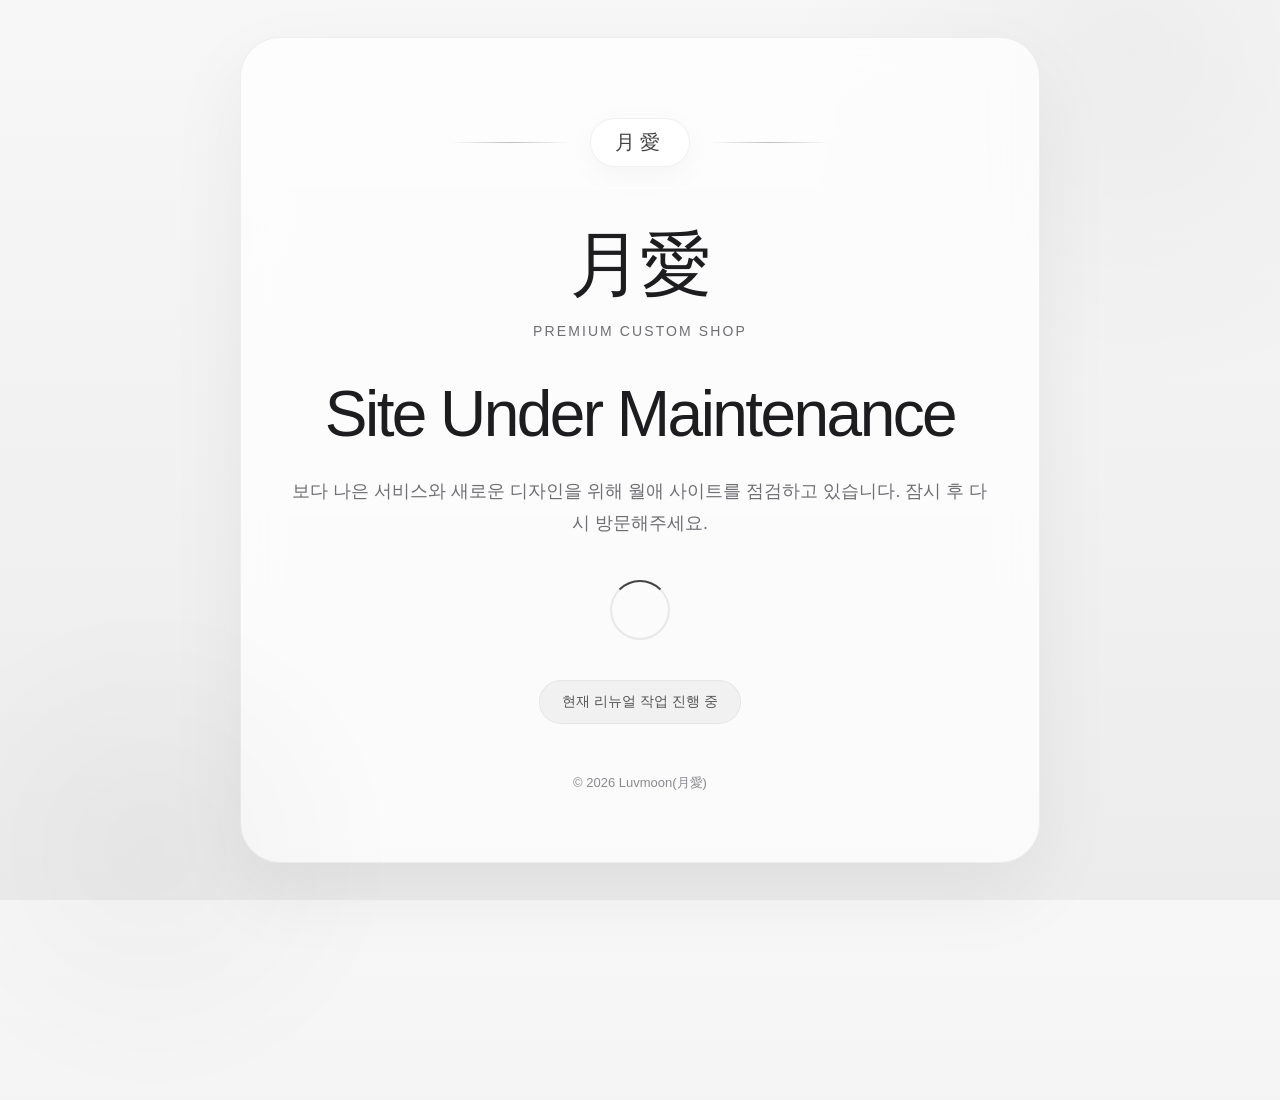
==== maintenance.html @ 5e8d940d "asd asd" ====
<!DOCTYPE html>

<html lang="ko">

<head>

    <meta charset="UTF-8">
    <meta name="viewport" content="width=device-width, initial-scale=1.0">

    <title>月愛 | Maintenance</title>

    <style>
        * {
            margin: 0;
            padding: 0;
            box-sizing: border-box;
        }



        body {

            min-height: 100vh;

            display: flex;
            justify-content: center;
            align-items: center;

            background:
                linear-gradient(180deg,
                    #f7f7f7 0%,
                    #ececec 100%);

            font-family:
                "Pretendard",
                "Noto Sans KR",
                sans-serif;

            overflow: hidden;
        }

        /* 배경 장식 */

        body::before {

            content: "";

            position: absolute;

            width: 700px;
            height: 700px;

            top: -300px;
            right: -200px;

            border-radius: 50%;

            background:
                radial-gradient(rgba(0, 0, 0, .04),
                    transparent 70%);
        }

        body::after {

            content: "";

            position: absolute;

            width: 500px;
            height: 500px;

            bottom: -200px;
            left: -100px;

            border-radius: 50%;

            background:
                radial-gradient(rgba(0, 0, 0, .03),
                    transparent 70%);
        }

        .card {

            position: relative;

            width: min(90%, 800px);

            background:
                rgba(255, 255, 255, .75);

            backdrop-filter: blur(20px);

            border:
                1px solid rgba(0, 0, 0, .06);

            border-radius: 40px;

            padding: 70px 50px;

            text-align: center;

            box-shadow:
                0 30px 80px rgba(0, 0, 0, .06);
        }


        .section-divider {

            display: flex;

            align-items: center;

            justify-content: center;

            gap: 20px;

            margin: 10px 100px 50px;
        }

        .section-divider .line {

            width: 120px;

            height: 1px;

            background:
                linear-gradient(90deg,
                    transparent,
                    rgba(0, 0, 0, .25),
                    transparent);
        }

        .section-divider .divider-text {

            font-size: 20px;

            font-weight: 300;

            letter-spacing: .25em;

            color: #444;

            padding: 10px 24px;

            border-radius: 999px;

            background:
                rgba(255, 255, 255, .7);

            backdrop-filter: blur(12px);

            border:
                1px solid rgba(0, 0, 0, .06);

            box-shadow:
                0 8px 30px rgba(0, 0, 0, .04);
        }

        .logo {

            font-size: 72px;

            font-weight: 300;

            color: #1d1d1f;

            margin-bottom: 10px;

            letter-spacing: -0.03em;
        }

        .sub {

            color: #6e6e73;

            font-size: 14px;

            letter-spacing: .15em;

            text-transform: uppercase;
        }

        .title {

            margin-top: 40px;

            font-size:
                clamp(36px, 5vw, 70px);

            font-weight: 250;

            color: #1d1d1f;

            letter-spacing: -0.04em;

            line-height: 1.1;
        }

        .desc {

            margin-top: 25px;

            color: #6e6e73;

            font-size: 18px;

            line-height: 1.8;
        }

        .notice {

            margin-top: 40px;

            display: inline-block;

            padding: 12px 22px;

            border-radius: 999px;

            background:
                rgba(0, 0, 0, .04);

            border:
                1px solid rgba(0, 0, 0, .05);

            color: #555;

            font-size: 14px;
        }

        .footer {

            margin-top: 50px;

            color: #8a8a8f;

            font-size: 13px;
        }

        .loader {

            width: 60px;
            height: 60px;

            margin: 40px auto 0;

            border-radius: 50%;

            border:
                2px solid rgba(0, 0, 0, .08);

            border-top-color: #444;

            animation:
                spin 1s linear infinite;
        }

        @keyframes spin {

            from {
                transform: rotate(0deg);
            }

            to {
                transform: rotate(360deg);
            }
        }

        @media(max-width:768px) {

            .card {

                padding: 50px 25px;

                border-radius: 28px;
            }

            .logo {

                font-size: 52px;
            }

            .desc {

                font-size: 15px;
            }
        }
    </style>

</head>

<body>


    <div class="card">

        <div class="section-divider">

            <span class="line"></span>

            <span class="divider-text">
                月愛
            </span>

            <span class="line"></span>

        </div>

        <div class="logo">
            月愛
        </div>

        <div class="sub">
            Premium Custom Shop
        </div>

        <h1 class="title">
            Site Under Maintenance
        </h1>

        <p class="desc">
            보다 나은 서비스와 새로운 디자인을 위해
            월애 사이트를 점검하고 있습니다.
            잠시 후 다시 방문해주세요.
        </p>

        <div class="loader"></div>

        <div class="notice">
            현재 리뉴얼 작업 진행 중
        </div>

        <div class="footer">
            © 2026 Luvmoon(月愛)
        </div>

    </div>

</body>

</html>
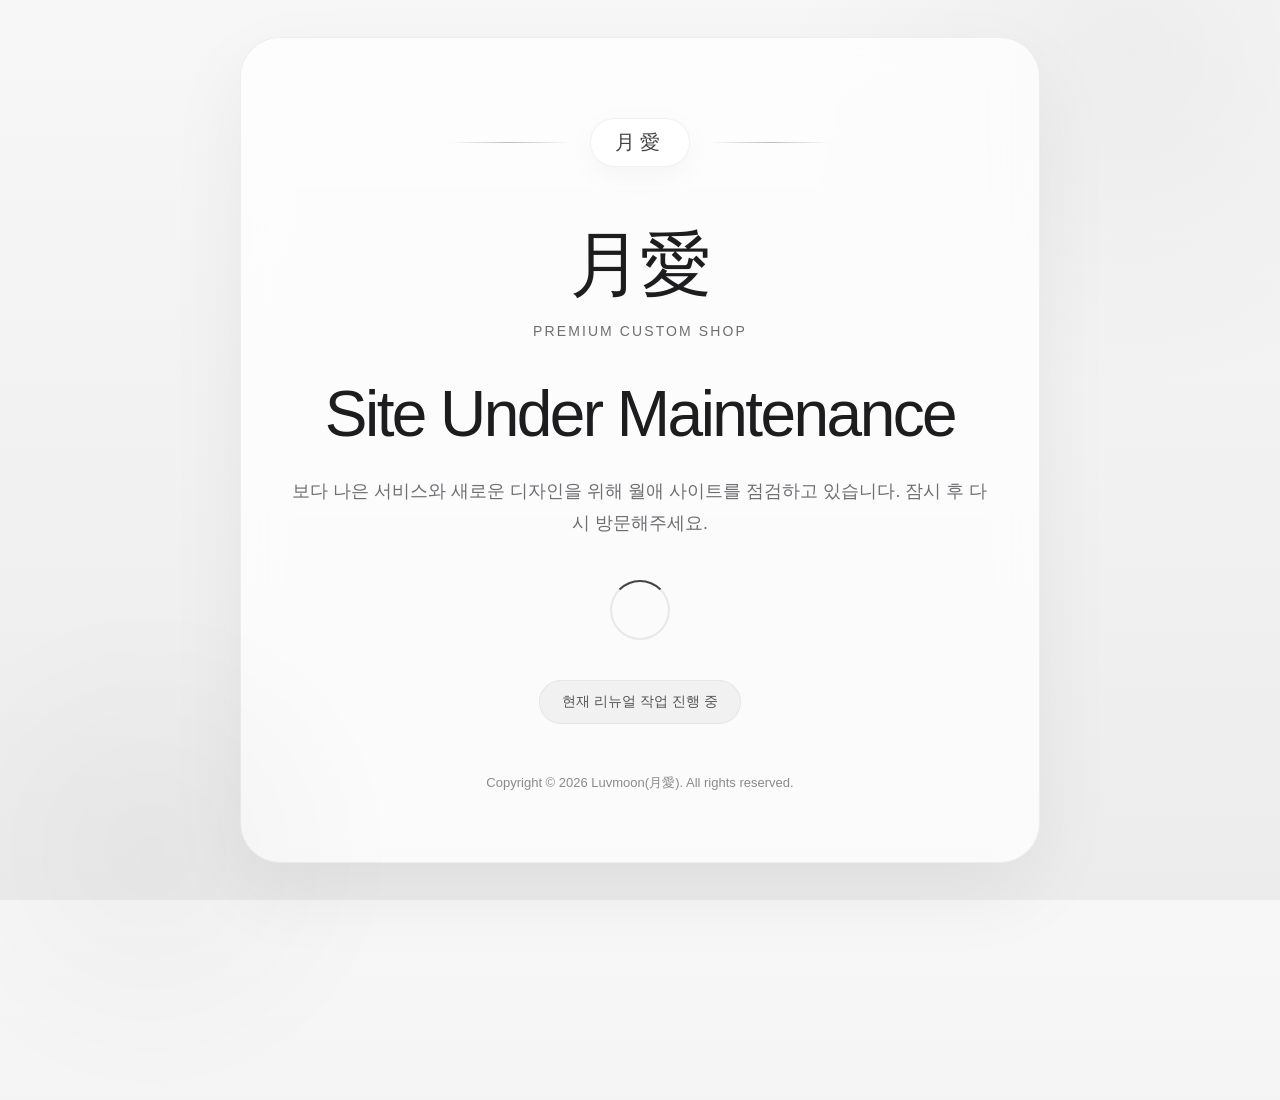
==== commit 4f5fe2e7: "asd asd" ====
--- a/maintenance.html
+++ b/maintenance.html
@@ -331,7 +331,7 @@
         </div>
 
         <div class="footer">
-            © 2026 Luvmoon(月愛)
+            Copyright © 2026 Luvmoon(月愛). All rights reserved.
         </div>
 
     </div>
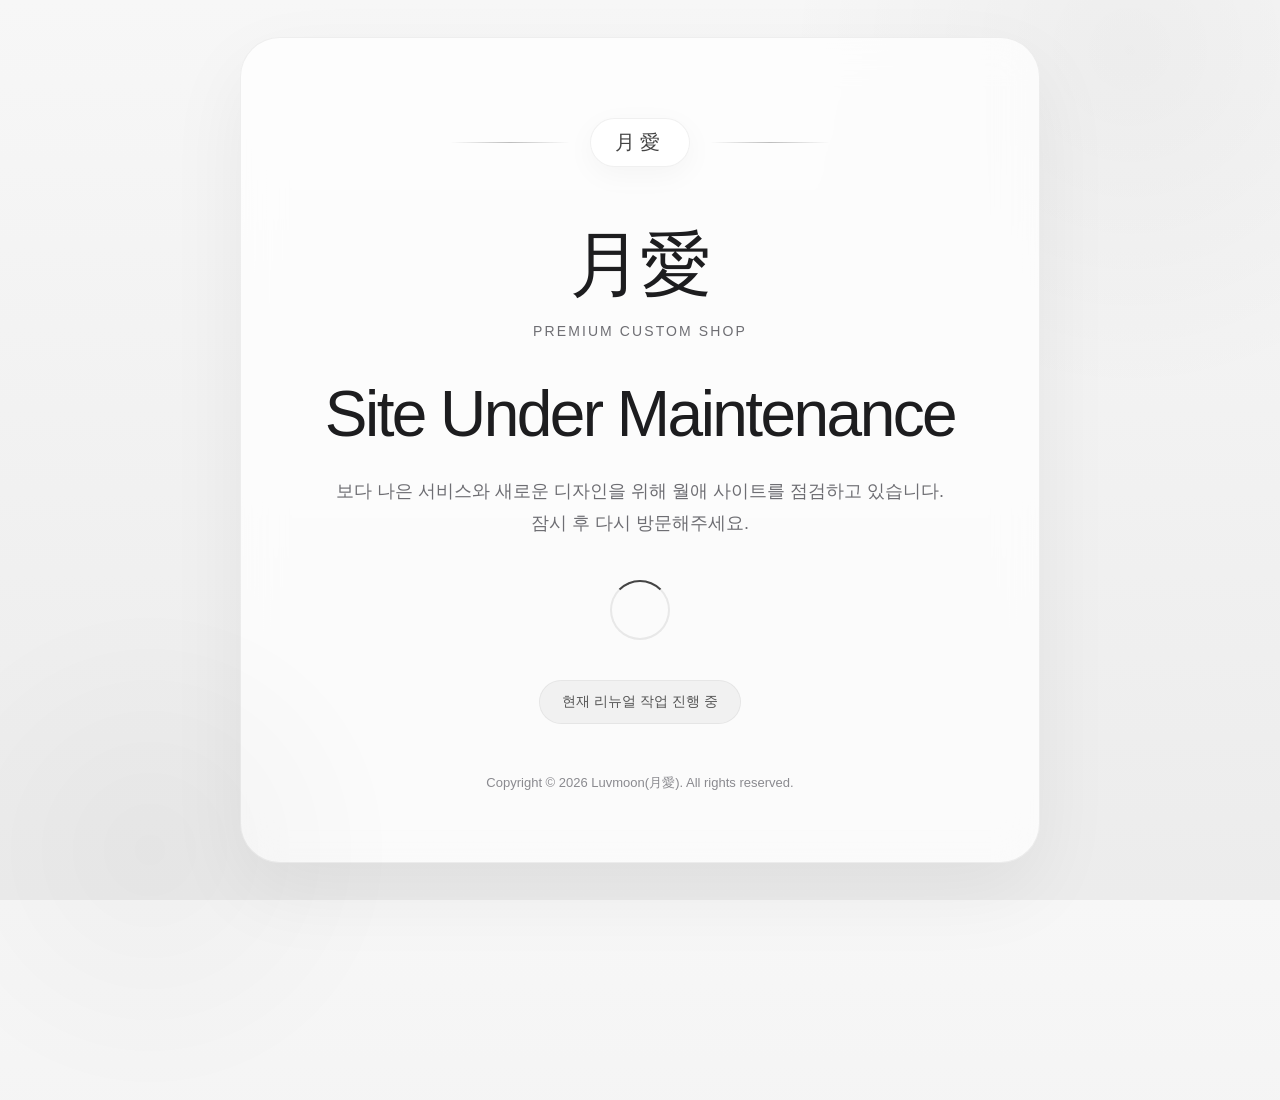
==== commit 2fbd5c13: "ad asd" ====
--- a/maintenance.html
+++ b/maintenance.html
@@ -321,6 +321,7 @@
         <p class="desc">
             보다 나은 서비스와 새로운 디자인을 위해
             월애 사이트를 점검하고 있습니다.
+            <br>
             잠시 후 다시 방문해주세요.
         </p>
 
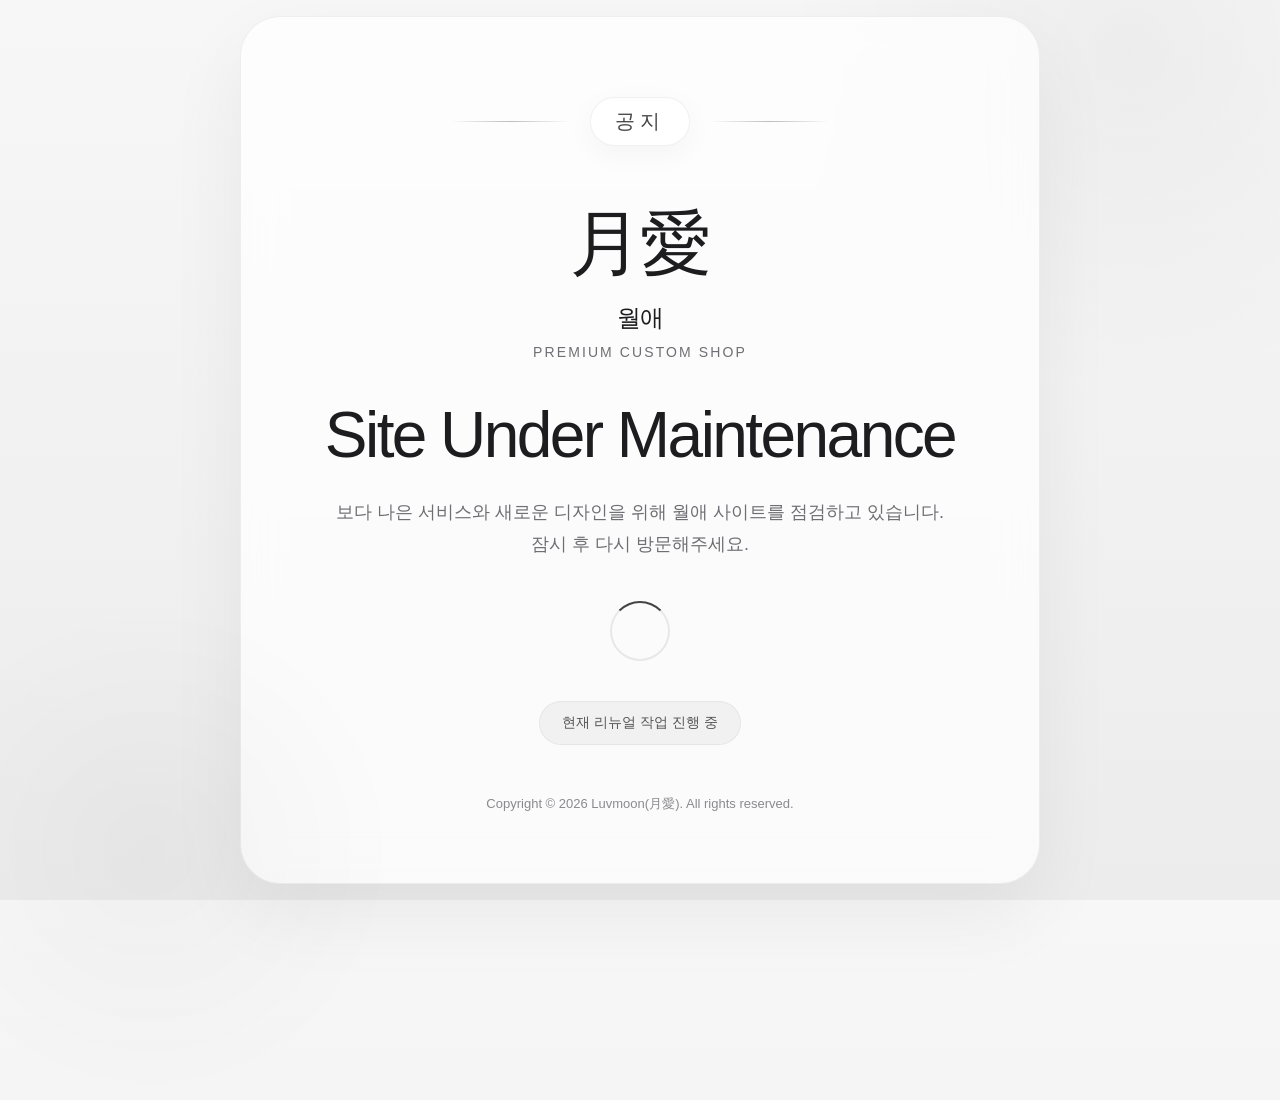
==== commit 7692a840: "asd asdasd" ====
--- a/maintenance.html
+++ b/maintenance.html
@@ -7,290 +7,13 @@
     <meta charset="UTF-8">
     <meta name="viewport" content="width=device-width, initial-scale=1.0">
 
-    <title>月愛 | Maintenance</title>
+    <title>월애 - 점검중</title>
 
-    <style>
-        * {
-            margin: 0;
-            padding: 0;
-            box-sizing: border-box;
-        }
-
-
-
-        body {
-
-            min-height: 100vh;
-
-            display: flex;
-            justify-content: center;
-            align-items: center;
-
-            background:
-                linear-gradient(180deg,
-                    #f7f7f7 0%,
-                    #ececec 100%);
-
-            font-family:
-                "Pretendard",
-                "Noto Sans KR",
-                sans-serif;
-
-            overflow: hidden;
-        }
-
-        /* 배경 장식 */
-
-        body::before {
-
-            content: "";
-
-            position: absolute;
-
-            width: 700px;
-            height: 700px;
-
-            top: -300px;
-            right: -200px;
-
-            border-radius: 50%;
-
-            background:
-                radial-gradient(rgba(0, 0, 0, .04),
-                    transparent 70%);
-        }
-
-        body::after {
-
-            content: "";
-
-            position: absolute;
-
-            width: 500px;
-            height: 500px;
-
-            bottom: -200px;
-            left: -100px;
-
-            border-radius: 50%;
-
-            background:
-                radial-gradient(rgba(0, 0, 0, .03),
-                    transparent 70%);
-        }
-
-        .card {
-
-            position: relative;
-
-            width: min(90%, 800px);
-
-            background:
-                rgba(255, 255, 255, .75);
-
-            backdrop-filter: blur(20px);
-
-            border:
-                1px solid rgba(0, 0, 0, .06);
-
-            border-radius: 40px;
-
-            padding: 70px 50px;
-
-            text-align: center;
-
-            box-shadow:
-                0 30px 80px rgba(0, 0, 0, .06);
-        }
-
-
-        .section-divider {
-
-            display: flex;
-
-            align-items: center;
-
-            justify-content: center;
-
-            gap: 20px;
-
-            margin: 10px 100px 50px;
-        }
-
-        .section-divider .line {
-
-            width: 120px;
-
-            height: 1px;
-
-            background:
-                linear-gradient(90deg,
-                    transparent,
-                    rgba(0, 0, 0, .25),
-                    transparent);
-        }
-
-        .section-divider .divider-text {
-
-            font-size: 20px;
-
-            font-weight: 300;
-
-            letter-spacing: .25em;
-
-            color: #444;
-
-            padding: 10px 24px;
-
-            border-radius: 999px;
-
-            background:
-                rgba(255, 255, 255, .7);
-
-            backdrop-filter: blur(12px);
-
-            border:
-                1px solid rgba(0, 0, 0, .06);
-
-            box-shadow:
-                0 8px 30px rgba(0, 0, 0, .04);
-        }
-
-        .logo {
-
-            font-size: 72px;
-
-            font-weight: 300;
-
-            color: #1d1d1f;
-
-            margin-bottom: 10px;
-
-            letter-spacing: -0.03em;
-        }
-
-        .sub {
-
-            color: #6e6e73;
-
-            font-size: 14px;
-
-            letter-spacing: .15em;
-
-            text-transform: uppercase;
-        }
-
-        .title {
-
-            margin-top: 40px;
-
-            font-size:
-                clamp(36px, 5vw, 70px);
-
-            font-weight: 250;
-
-            color: #1d1d1f;
-
-            letter-spacing: -0.04em;
-
-            line-height: 1.1;
-        }
-
-        .desc {
-
-            margin-top: 25px;
-
-            color: #6e6e73;
-
-            font-size: 18px;
-
-            line-height: 1.8;
-        }
-
-        .notice {
-
-            margin-top: 40px;
-
-            display: inline-block;
-
-            padding: 12px 22px;
-
-            border-radius: 999px;
-
-            background:
-                rgba(0, 0, 0, .04);
-
-            border:
-                1px solid rgba(0, 0, 0, .05);
-
-            color: #555;
-
-            font-size: 14px;
-        }
-
-        .footer {
-
-            margin-top: 50px;
-
-            color: #8a8a8f;
-
-            font-size: 13px;
-        }
-
-        .loader {
-
-            width: 60px;
-            height: 60px;
-
-            margin: 40px auto 0;
-
-            border-radius: 50%;
-
-            border:
-                2px solid rgba(0, 0, 0, .08);
-
-            border-top-color: #444;
-
-            animation:
-                spin 1s linear infinite;
-        }
-
-        @keyframes spin {
-
-            from {
-                transform: rotate(0deg);
-            }
-
-            to {
-                transform: rotate(360deg);
-            }
-        }
-
-        @media(max-width:768px) {
-
-            .card {
-
-                padding: 50px 25px;
-
-                border-radius: 28px;
-            }
-
-            .logo {
-
-                font-size: 52px;
-            }
-
-            .desc {
-
-                font-size: 15px;
-            }
-        }
-    </style>
+    <link rel="stylesheet" href="maintenance_style.css">
 
 </head>
 
 <body>
-
 
     <div class="card">
 
@@ -299,7 +22,7 @@
             <span class="line"></span>
 
             <span class="divider-text">
-                月愛
+                공지
             </span>
 
             <span class="line"></span>
@@ -308,6 +31,10 @@
 
         <div class="logo">
             月愛
+        </div>
+
+        <div class="sub_logo">
+            월애
         </div>
 
         <div class="sub">
--- a/maintenance_style.css
+++ b/maintenance_style.css
@@ -0,0 +1,288 @@
+* {
+    margin: 0;
+    padding: 0;
+    box-sizing: border-box;
+}
+
+
+
+body {
+
+    min-height: 100vh;
+
+    display: flex;
+    justify-content: center;
+    align-items: center;
+
+    background:
+        linear-gradient(180deg,
+            #f7f7f7 0%,
+            #ececec 100%);
+
+    font-family:
+        "Pretendard",
+        "Noto Sans KR",
+        sans-serif;
+
+    overflow: hidden;
+}
+
+/* 배경 장식 */
+
+body::before {
+
+    content: "";
+
+    position: absolute;
+
+    width: 700px;
+    height: 700px;
+
+    top: -300px;
+    right: -200px;
+
+    border-radius: 50%;
+
+    background:
+        radial-gradient(rgba(0, 0, 0, .04),
+            transparent 70%);
+}
+
+body::after {
+
+    content: "";
+
+    position: absolute;
+
+    width: 500px;
+    height: 500px;
+
+    bottom: -200px;
+    left: -100px;
+
+    border-radius: 50%;
+
+    background:
+        radial-gradient(rgba(0, 0, 0, .03),
+            transparent 70%);
+}
+
+.card {
+
+    position: relative;
+
+    width: min(90%, 800px);
+
+    background:
+        rgba(255, 255, 255, .75);
+
+    backdrop-filter: blur(20px);
+
+    border:
+        1px solid rgba(0, 0, 0, .06);
+
+    border-radius: 40px;
+
+    padding: 70px 50px;
+
+    text-align: center;
+
+    box-shadow:
+        0 30px 80px rgba(0, 0, 0, .06);
+}
+
+
+.section-divider {
+
+    display: flex;
+
+    align-items: center;
+
+    justify-content: center;
+
+    gap: 20px;
+
+    margin: 10px 100px 50px;
+}
+
+.section-divider .line {
+
+    width: 120px;
+
+    height: 1px;
+
+    background:
+        linear-gradient(90deg,
+            transparent,
+            rgba(0, 0, 0, .25),
+            transparent);
+}
+
+.section-divider .divider-text {
+
+    font-size: 20px;
+
+    font-weight: 300;
+
+    letter-spacing: .25em;
+
+    color: #444;
+
+    padding: 10px 24px;
+
+    border-radius: 999px;
+
+    background:
+        rgba(255, 255, 255, .7);
+
+    backdrop-filter: blur(12px);
+
+    border:
+        1px solid rgba(0, 0, 0, .06);
+
+    box-shadow:
+        0 8px 30px rgba(0, 0, 0, .04);
+}
+
+.logo {
+
+    font-size: 72px;
+
+    font-weight: 300;
+
+    color: #1d1d1f;
+
+    margin-bottom: 10px;
+
+    letter-spacing: -0.03em;
+}
+
+.sub_logo {
+
+    font-size: 24px;
+
+    font-weight: 300;
+
+    color: #1d1d1f;
+
+    margin-bottom: 10px;
+
+    letter-spacing: -0.03em;
+}
+
+.sub {
+
+    color: #6e6e73;
+
+    font-size: 14px;
+
+    letter-spacing: .15em;
+
+    text-transform: uppercase;
+}
+
+.title {
+
+    margin-top: 40px;
+
+    font-size:
+        clamp(36px, 5vw, 70px);
+
+    font-weight: 250;
+
+    color: #1d1d1f;
+
+    letter-spacing: -0.04em;
+
+    line-height: 1.1;
+}
+
+.desc {
+
+    margin-top: 25px;
+
+    color: #6e6e73;
+
+    font-size: 18px;
+
+    line-height: 1.8;
+}
+
+.notice {
+
+    margin-top: 40px;
+
+    display: inline-block;
+
+    padding: 12px 22px;
+
+    border-radius: 999px;
+
+    background:
+        rgba(0, 0, 0, .04);
+
+    border:
+        1px solid rgba(0, 0, 0, .05);
+
+    color: #555;
+
+    font-size: 14px;
+}
+
+.footer {
+
+    margin-top: 50px;
+
+    color: #8a8a8f;
+
+    font-size: 13px;
+}
+
+.loader {
+
+    width: 60px;
+    height: 60px;
+
+    margin: 40px auto 0;
+
+    border-radius: 50%;
+
+    border:
+        2px solid rgba(0, 0, 0, .08);
+
+    border-top-color: #444;
+
+    animation:
+        spin 1s linear infinite;
+}
+
+@keyframes spin {
+
+    from {
+        transform: rotate(0deg);
+    }
+
+    to {
+        transform: rotate(360deg);
+    }
+}
+
+@media(max-width:768px) {
+
+    .card {
+
+        padding: 50px 25px;
+
+        border-radius: 28px;
+    }
+
+    .logo {
+
+        font-size: 52px;
+    }
+
+    .desc {
+
+        font-size: 15px;
+    }
+}
